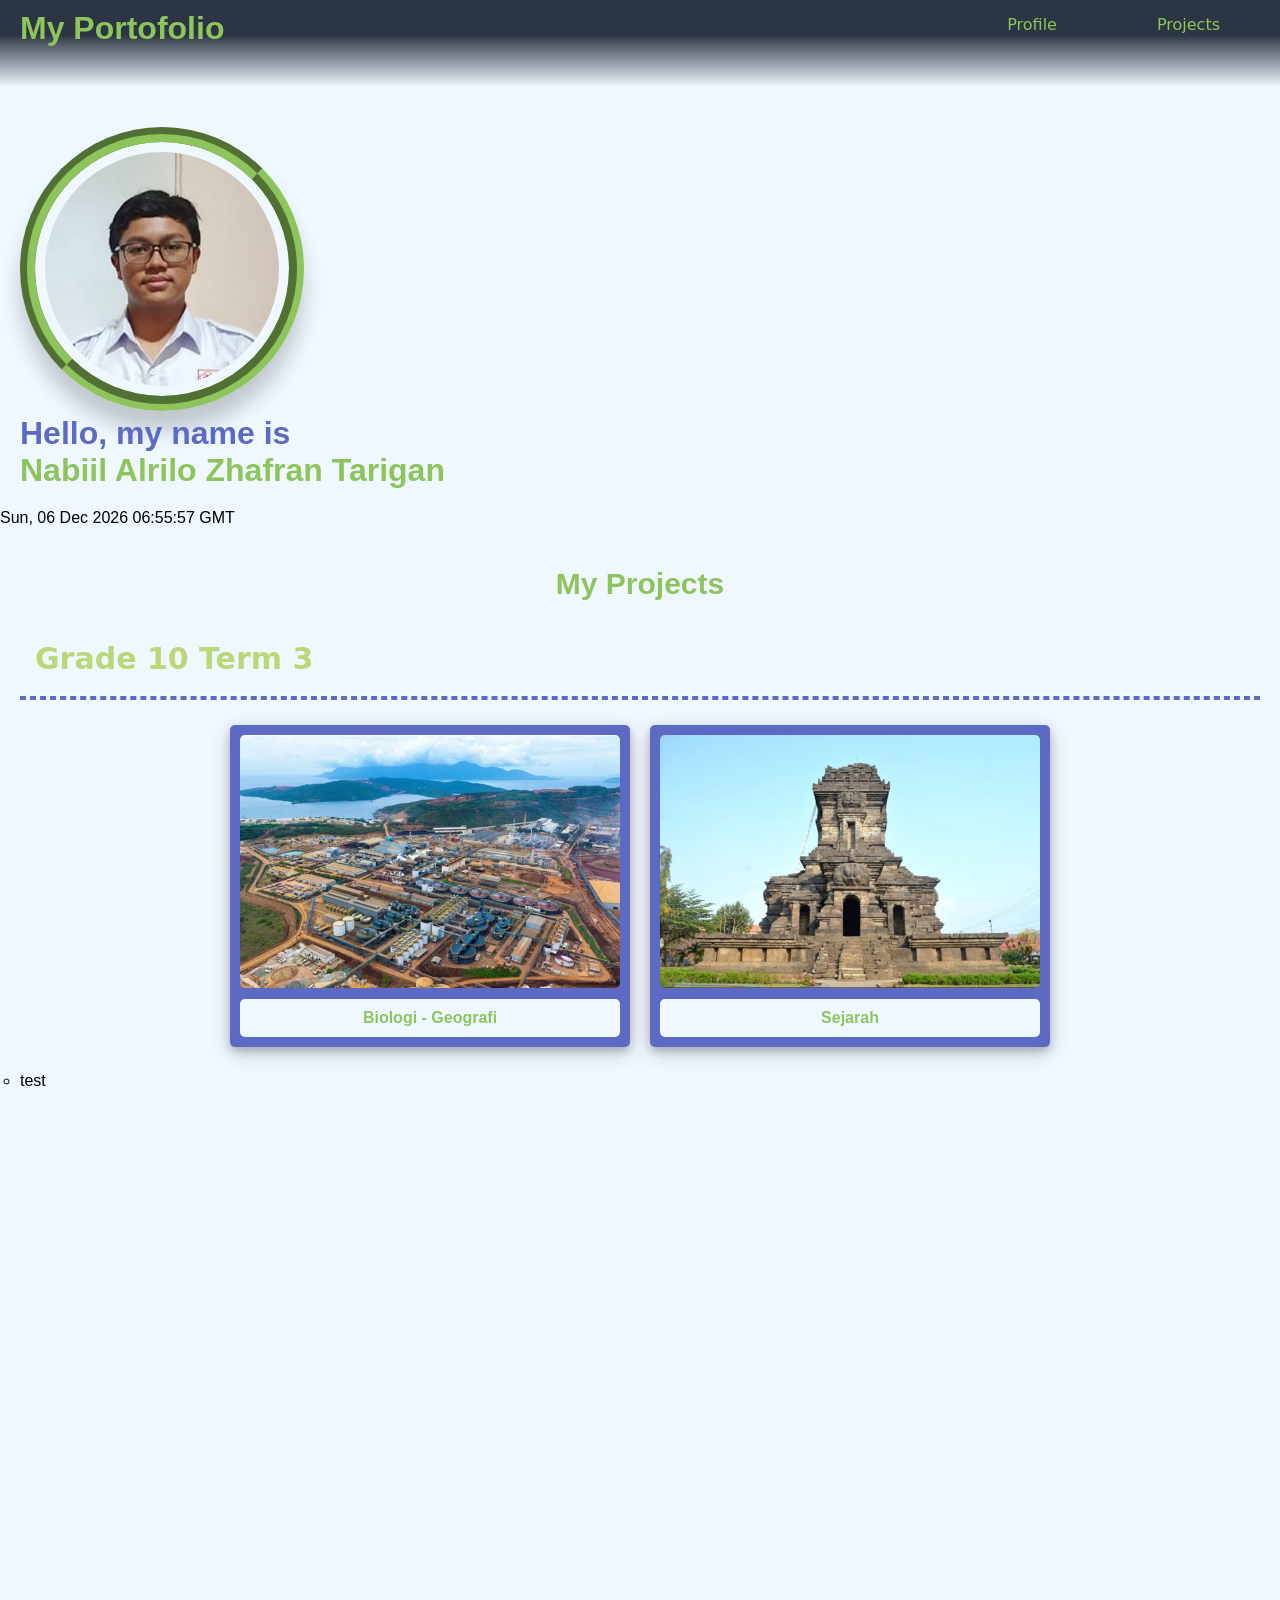
==== index.html @ 39feadcb "fixed more css" ====
<!DOCTYPE html>
<html>
  <head>
    <!-- wow -->
    <title>Main Page</title>
    <link rel="stylesheet" href="style.css" />
  </head>
  <body class="index-body">
      <div class="top-bar">
        <h1 class="main-title">My Portofolio</h1>
        <div class="top-bar-nav">
          <ul class="top-bar-ul">
            <li><a href="#profile">Profile</a></li>
            <li><a href="#main-page-project">Projects</a></li>
          </ul>
        </div>
      </div>
      <header id="profile">
        <img class='profile-picture' src="imgs/Picture1.jpg" alt="a picture of me">
        <h1 class="title">Hello, my name is <span class="name">Nabiil <span class='sub-name'>Alrilo Zhafran Tarigan</span></span></h1>
      </header>
      
      <p id="currentTime"></p>
      <script src="script.js"></script>

      <nav>
        <h2 id="main-page-project" class="main-page-project">My Projects</h2>
        <ul class="main-page-nav">
          <h4 class="list-header">Grade 10 Term 3</h4>
          <hr>
          <div class="center">
          <ul class="term-3-nav">
            <li>
              <div class="sejarah-ribbon">
                <a href="biologi-geografi.html"><img src="imgs/pulau obi.jpg"></a>
                <div class="sejarah-link">
                  <a href="biologi-geografi.html">Biologi - Geografi</a>
                </div>
              </div>
            </li>
            <li>
              <div class="sejarah-ribbon">
                <a href="sejarah.html"><img src="imgs/singhasari.jpg" alt=""></a>
                <div class="sejarah-link">
                  <a href="sejarah.html">Sejarah</a>
                </div>
              </div>
            </li>
           </ul>
           </div>
        <ul>
            <li>test</li>
          </ul>
        </ul>
      </nav>
  </body>
</html>
---- style.css ----
* {
  margin: 0;
  padding: 0;
  box-sizing: border-box;
}

.index-body{
  padding: 0%;
  font-family: Arial, Helvetica, sans-serif;
  background-color:aliceblue ;
  height: 2000px;
  overflow: scroll;
}
.sejarah-body {
  padding: 0%;
  font-family: Arial, Helvetica, sans-serif;
  background-color:aliceblue ;
  height: 2000px;
  overflow: scroll;
}
.biologi-body {
  padding: 0%;
  font-family: Arial, Helvetica, sans-serif;
  background-color: aliceblue;
  height: 2000px;
  overflow: scroll;
}
nav {
  display: block;
  width: 100%;
  padding: 20px;
}
header{
  margin: 20px;
}

.center {
  display: flex;
  justify-content: center;
  margin: 25px 20px;
}

.title {
	color: #5C6AC4;
  font-family: Arial, Helvetica, sans-serif;
}

.name {
    color: #8dc45c;
    display: block;
    font-family: Arial, Helvetica, sans-serif;
}

.sub-name {
  font-family: Arial, Helvetica, sans-serif;
    overflow: hidden;
    transition: font-family 2s;
}

span:hover .sub-name {
  font-family: 'Franklin Gothic Medium', 'Arial Narrow', Arial, sans-serif;
}
strong {
  color: #bad877;
}

hr {
  border: 2px dashed #5C6AC4;
  margin-top: 20px;
}

.currentTime {
  color: #8dc45c;
}

.main-page-project {
  color: #8dc45c;
  text-align: center;
  font-family: Arial, Helvetica, sans-serif;
  font-weight: bold;
  font-size: 30px;
  padding: 20px;
  margin: auto;
  max-width: 500px;
}
.main-page-project:hover {
  color: #bad877;
}

.sejarah-nav{
  display: block;
  position: sticky;
  top: 0;
  z-index: 10;
  background-color:#5C6AC4;
  box-shadow: 0 5px 8px rgba(0,0,0,0.2);

}
 .sejarah-nav li {
  margin: 0 5px;
  color: #8dc45c;
  list-style: none;
 }
 .sejarah-nav li a {
  color: #8dc45c;
  font-family: 'Segoe UI', Tahoma, Geneva, Verdana, sans-serif;
  font-weight: bold;
  text-decoration: none;
 }
  .sejarah-nav li a:hover {
  color: #bad877;
 }
 .biologi-nav{
  display: block;
  position: sticky;
  top: 0;
  z-index: 10;
  background-color: #5C6AC4;
  box-shadow: 0 5px 8px rgba(0, 0, 0, 0.2a);
 }
.biologi-nav li {
    margin: 0 5px;
    list-style: none;
}
.biologi-nav li a {
  color: #8dc45c;
  font-family: 'Segoe UI', Tahoma, Geneva, Verdana, sans-serif;
  font-weight: bold;
  text-decoration: none;
}
.biologi-nav li a:hover {
  color: #bad877;
}



.sejarah-header {
  color: #8dc45c;
  margin: 20px 0 0 20px;
}
.biologi-header {
  color: #8dc45c;
  margin: 20px 0 0 20px;
  position: relative;
  float: right;
  text-align: right;
}

.profile-picture {
  border: 15px groove #8dc45c;
  border-radius: 50%;
  padding: 10px;
  margin: 20px 0px 0 0;
  overflow: hidden;
  box-shadow: 0 20px 20px rgba(0,0,0,0.2);
}

.what {
  margin: 25px 20px;
}
.what p{
  color: #8dc45c;
  font-size: 20px;
  font-family: 'Gill Sans', 'Gill Sans MT', Calibri, 'Trebuchet MS', sans-serif;
}

.why {
  margin: 25px 20px;
}
.why p{
  color: #8dc45c;
  font-size: 20px;
  font-family: 'Gill Sans', 'Gill Sans MT', Calibri, 'Trebuchet MS', sans-serif;
  max-width: 700px;
}

.list-header {
  color: #bad877;
  font-size: 30px;
  font-family:system-ui, -apple-system, BlinkMacSystemFont, 'Segoe UI', Roboto, Oxygen, Ubuntu, Cantarell, 'Open Sans', 'Helvetica Neue', sans-serif ;
  font-weight: bold;
  margin: 20px 0 0 15px;
}

/*ribbon */
.term-3-nav {
  display: flex;
  gap: 20px;
  list-style-type: none;
  padding: 0;
}
.term-3-nav li {
  list-style: none;
}

.sejarah-ribbon {
  background-color:#5C6AC4 ;
  width: 400px;
  padding: 10px;
  border-radius: 5px;
  box-shadow: 0 4px 8px 0 rgba(0, 0, 0, 0.2), 0 6px 20px 0 rgba(0, 0, 0, 0.19);
}
.sejarah-ribbon img{
  opacity: 100%;
  width: 100%;
  border-radius: 5px;
  transform: width 2s;
}
.sejarah-ribbon img:hover {
  opacity: 70%;
}
.sejarah-link {
  text-align: center;
  margin-top: 7px;
  padding: 10px 20px;
  background-color: aliceblue;
  border-radius: 5px;
}
.sejarah-link a{
  color:#8dc45c;
  font-family: 'Segoe UI', Tahoma, Geneva, Verdana, sans-serif;
  font-weight: bold;
  text-decoration:none ;
}
.sejarah-link a:hover{
  color:#bad877;
}

/* top bar */
.top-bar {
  display: flex;
  position: sticky;
  top: 0;
  width: 100%;
  padding: 10px 20px 40px 20px;
  z-index: 10;
  background: linear-gradient(to bottom, #2c3543 40%, transparent);
}
.top-bar-nav{
  margin-left: auto;
  margin-top: 5px;
}
.top-bar-ul{
  display: flex;
  gap: 20px;
  list-style-type: none;
  padding: 0;
}
.top-bar-ul li{
  list-style: none;
  margin: 0 20px;
  padding: 0 20px;
}
.top-bar-ul li a{
  color: #8dc45c;
  text-decoration: none;
  font-family:system-ui, -apple-system, BlinkMacSystemFont, 'Segoe UI', Roboto, Oxygen, Ubuntu, Cantarell, 'Open Sans', 'Helvetica Neue', sans-serif ;
}
.top-bar-ul li a:hover{
  color:#bad877 ;
}
.main-title {
  color: #8dc45c;
  font-family: Arial, Helvetica, sans-serif;
  font-size: xx-large;
}


/* poster */
.poster {
  opacity: 1;
  display: block;
  position: absolute;
  top: 70px;
  right: 0;
  max-width: 40%;
  min-width: 200px;
}
.poster-text {
  opacity: 1;
  display: block;
  position: absolute;
  top: 700px;
  right: 67px;
  max-width: 40%;
  min-width: 200px;
  color: #5C6AC4;
}
.poster:hover {
  opacity: 70%;
}
.poster-content {
  max-width: 60%;
}

/* obi board */
.biologi-img-div {
  opacity: 1;
  display: flex;
  position: sticky;
  top: 90px;
  margin-top: 20px;
}
.obi-board {
  opacity: 1;
  max-width: 40%;
}
.obi-board:hover {
  opacity: 70%;
}


figcaption {
  position: relative;

}

/*sejarah Table */
.why-table-div {
  width: 100%;
  padding: 20px;
}
.why-table {
  width: 100%;
  border-collapse: collapse;
    box-shadow: 0 20px 20px rgba(0,0,0,0.2);
}
th, td {
  border:  1px solid #ccc;
  padding: 10px;
  text-align: left;
}
th {
  background-color: #5C6AC4;
  color: white;
}
tr:nth-child(even) {
  background-color: #f2f2f2;
}
tr:nth-child(odd) {
  background-color: #bad877;
}
tr:hover {
  background-color: #ddd;
}
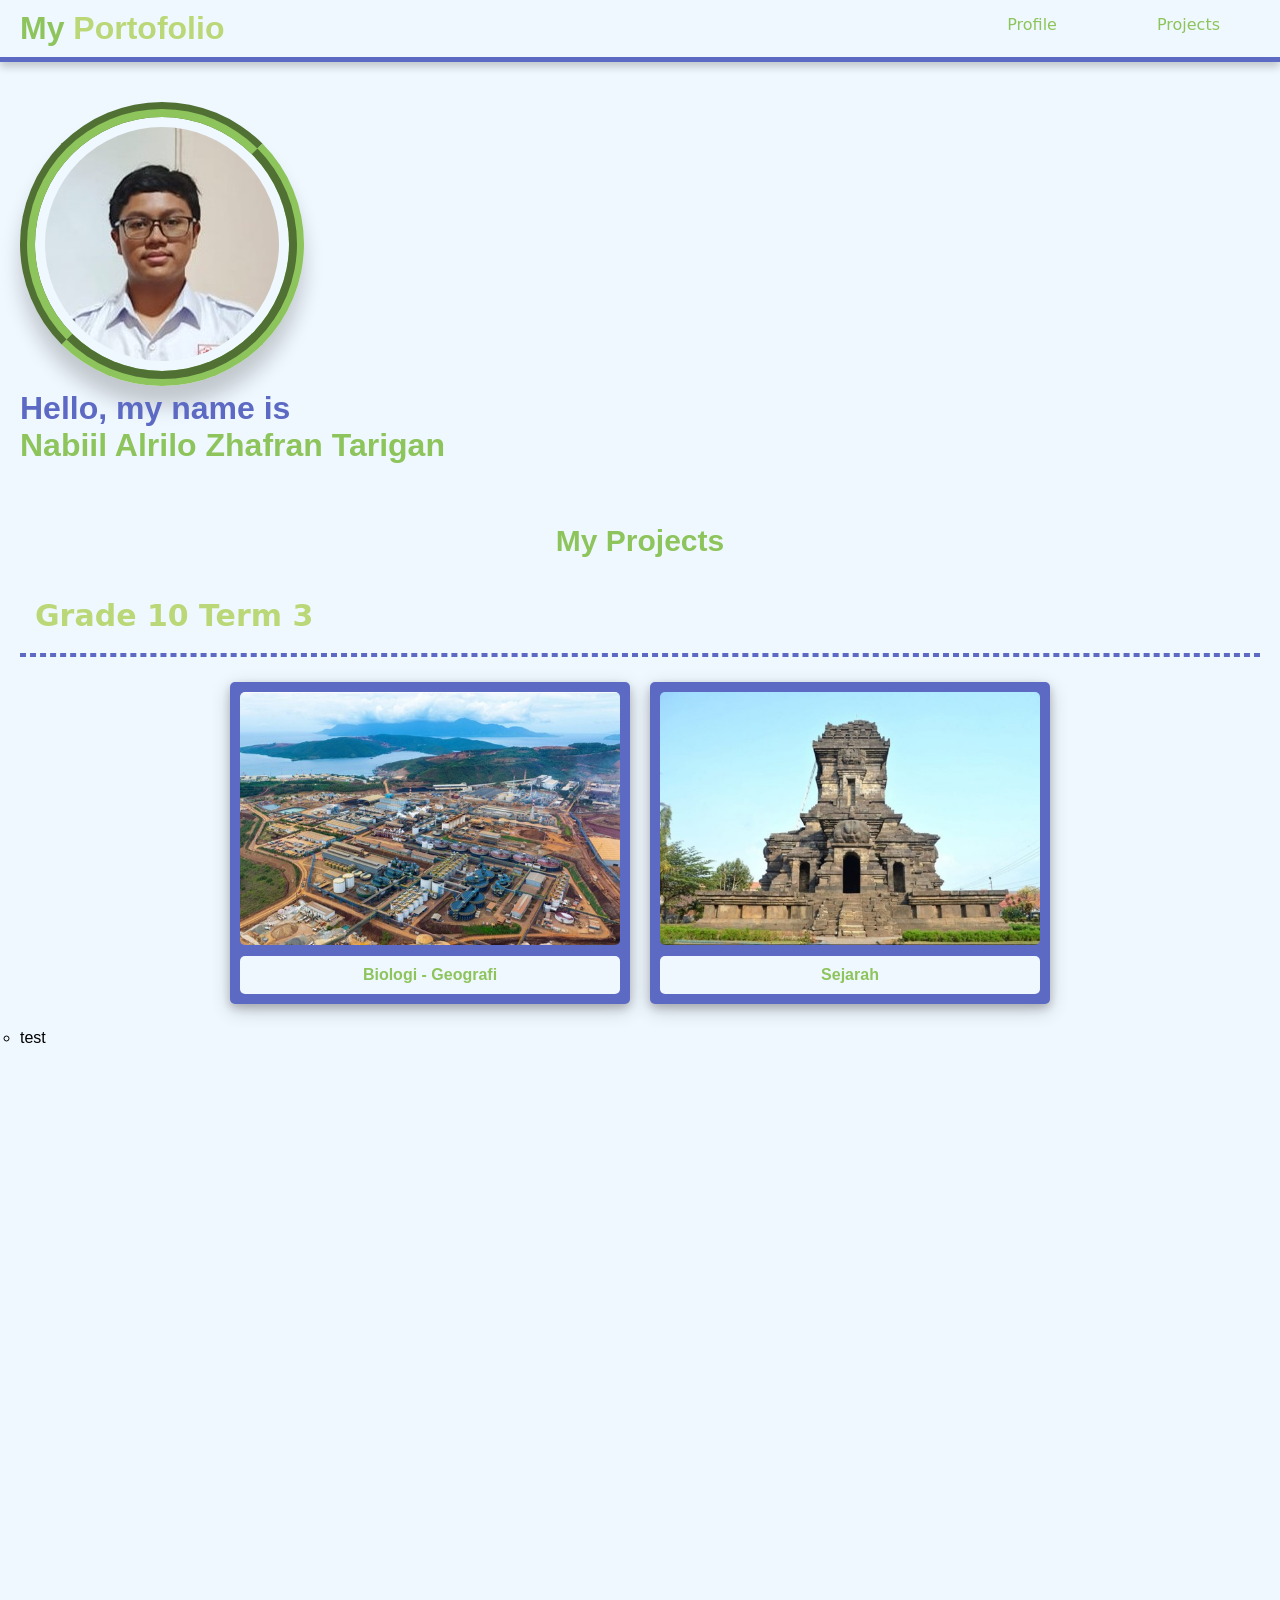
==== commit b7411719: "added more things to biologi-geografi.html" ====
--- a/index.html
+++ b/index.html
@@ -7,7 +7,7 @@
   </head>
   <body class="index-body">
       <div class="top-bar">
-        <h1 class="main-title">My Portofolio</h1>
+        <h1 class="main-title">My <strong>Portofolio</strong> </h1>
         <div class="top-bar-nav">
           <ul class="top-bar-ul">
             <li><a href="#profile">Profile</a></li>
@@ -19,9 +19,6 @@
         <img class='profile-picture' src="imgs/Picture1.jpg" alt="a picture of me">
         <h1 class="title">Hello, my name is <span class="name">Nabiil <span class='sub-name'>Alrilo Zhafran Tarigan</span></span></h1>
       </header>
-      
-      <p id="currentTime"></p>
-      <script src="script.js"></script>
 
       <nav>
         <h2 id="main-page-project" class="main-page-project">My Projects</h2>
@@ -53,5 +50,6 @@
           </ul>
         </ul>
       </nav>
+    <script src="script.js"></script>
   </body>
 </html>
--- a/style.css
+++ b/style.css
@@ -22,7 +22,7 @@
   padding: 0%;
   font-family: Arial, Helvetica, sans-serif;
   background-color: aliceblue;
-  height: 2000px;
+  height: 1000px;
   overflow: scroll;
 }
 nav {
@@ -116,7 +116,7 @@
   top: 0;
   z-index: 10;
   background-color: #5C6AC4;
-  box-shadow: 0 5px 8px rgba(0, 0, 0, 0.2a);
+  box-shadow: 0 5px 8px rgba(0, 0, 0, 0.2);
  }
 .biologi-nav li {
     margin: 0 5px;
@@ -137,13 +137,12 @@
 .sejarah-header {
   color: #8dc45c;
   margin: 20px 0 0 20px;
+  font-family: Arial, Helvetica, sans-serif;
 }
 .biologi-header {
   color: #8dc45c;
   margin: 20px 0 0 20px;
-  position: relative;
-  float: right;
-  text-align: right;
+  font-family: Arial, Helvetica, sans-serif;
 }
 
 .profile-picture {
@@ -232,9 +231,12 @@
   position: sticky;
   top: 0;
   width: 100%;
-  padding: 10px 20px 40px 20px;
+  padding: 10px 20px;
   z-index: 10;
-  background: linear-gradient(to bottom, #2c3543 40%, transparent);
+  background-color:aliceblue;
+  border-bottom:5px solid #5C6AC4;
+  box-shadow: 0 5px 8px rgba(0, 0, 0, 0.2);
+  font-family: Arial, Helvetica, sans-serif;
 }
 .top-bar-nav{
   margin-left: auto;
@@ -267,20 +269,23 @@
 
 
 /* poster */
+.poster-div {
+  display: flex;
+  position: sticky;
+  top: 70px;
+  float: right;
+  max-width: 40%;
+}
 .poster {
   opacity: 1;
-  display: block;
-  position: absolute;
-  top: 70px;
-  right: 0;
-  max-width: 40%;
+  max-width: 100%;
   min-width: 200px;
 }
 .poster-text {
   opacity: 1;
   display: block;
   position: absolute;
-  top: 700px;
+  top: 100%;
   right: 67px;
   max-width: 40%;
   min-width: 200px;
@@ -293,23 +298,6 @@
   max-width: 60%;
 }
 
-/* obi board */
-.biologi-img-div {
-  opacity: 1;
-  display: flex;
-  position: sticky;
-  top: 90px;
-  margin-top: 20px;
-}
-.obi-board {
-  opacity: 1;
-  max-width: 40%;
-}
-.obi-board:hover {
-  opacity: 70%;
-}
-
-
 figcaption {
   position: relative;
 
@@ -342,4 +330,82 @@
 }
 tr:hover {
   background-color: #ddd;
+}
+
+
+/* Obi Board */
+.biologi-img-div {
+  opacity: 1;
+  display: flex;
+  position: sticky;
+  top: 90px;
+  margin-top: 20px;
+}
+.obi-board {
+  opacity: 1;
+  max-width: 170%;
+  margin-left: -37%;
+}
+.obi-board:hover {
+  opacity: 0.7;
+}
+
+.obi-board-content {
+  min-height: 700px;
+  display: flex;
+  flex-direction: row;
+  align-items: center;
+}
+
+.obi-decor-left h4{
+  color: #8dc45c;
+  font-size: 20px;
+  font-family: 'Segoe UI', Tahoma, Geneva, Verdana, sans-serif;
+  left: 25%;
+}
+.obi-decor-right h4{
+  color: #8dc45c;
+  font-size: 20px;
+  font-family: 'Segoe UI', Tahoma, Geneva, Verdana, sans-serif;
+  left: 40%;
+}
+.obi-decor-left{
+  position: relative;
+  height: 400px;
+  flex: 1;
+}
+.obi-decor-what {
+  position: absolute;
+  top: 15%;
+}
+.obi-decor-where {
+  position: absolute;
+  top: 44%;
+}
+.obi-decor-when {
+  position: absolute;
+  top: 80%;
+}
+.obi-decor-center {
+  flex: 1;
+}
+.obi-decor-center img {
+  background-color: transparent;
+}
+.obi-decor-right {
+  position: relative;
+  height: 400px;
+  flex: 1;
+}
+.obi-decor-who{
+  position: absolute;
+  top: 15%;
+}
+.obi-decor-why{
+  position: absolute;
+  top: 44%;
+}
+.obi-decor-how{
+  position: absolute;
+  top: 80%;
 }
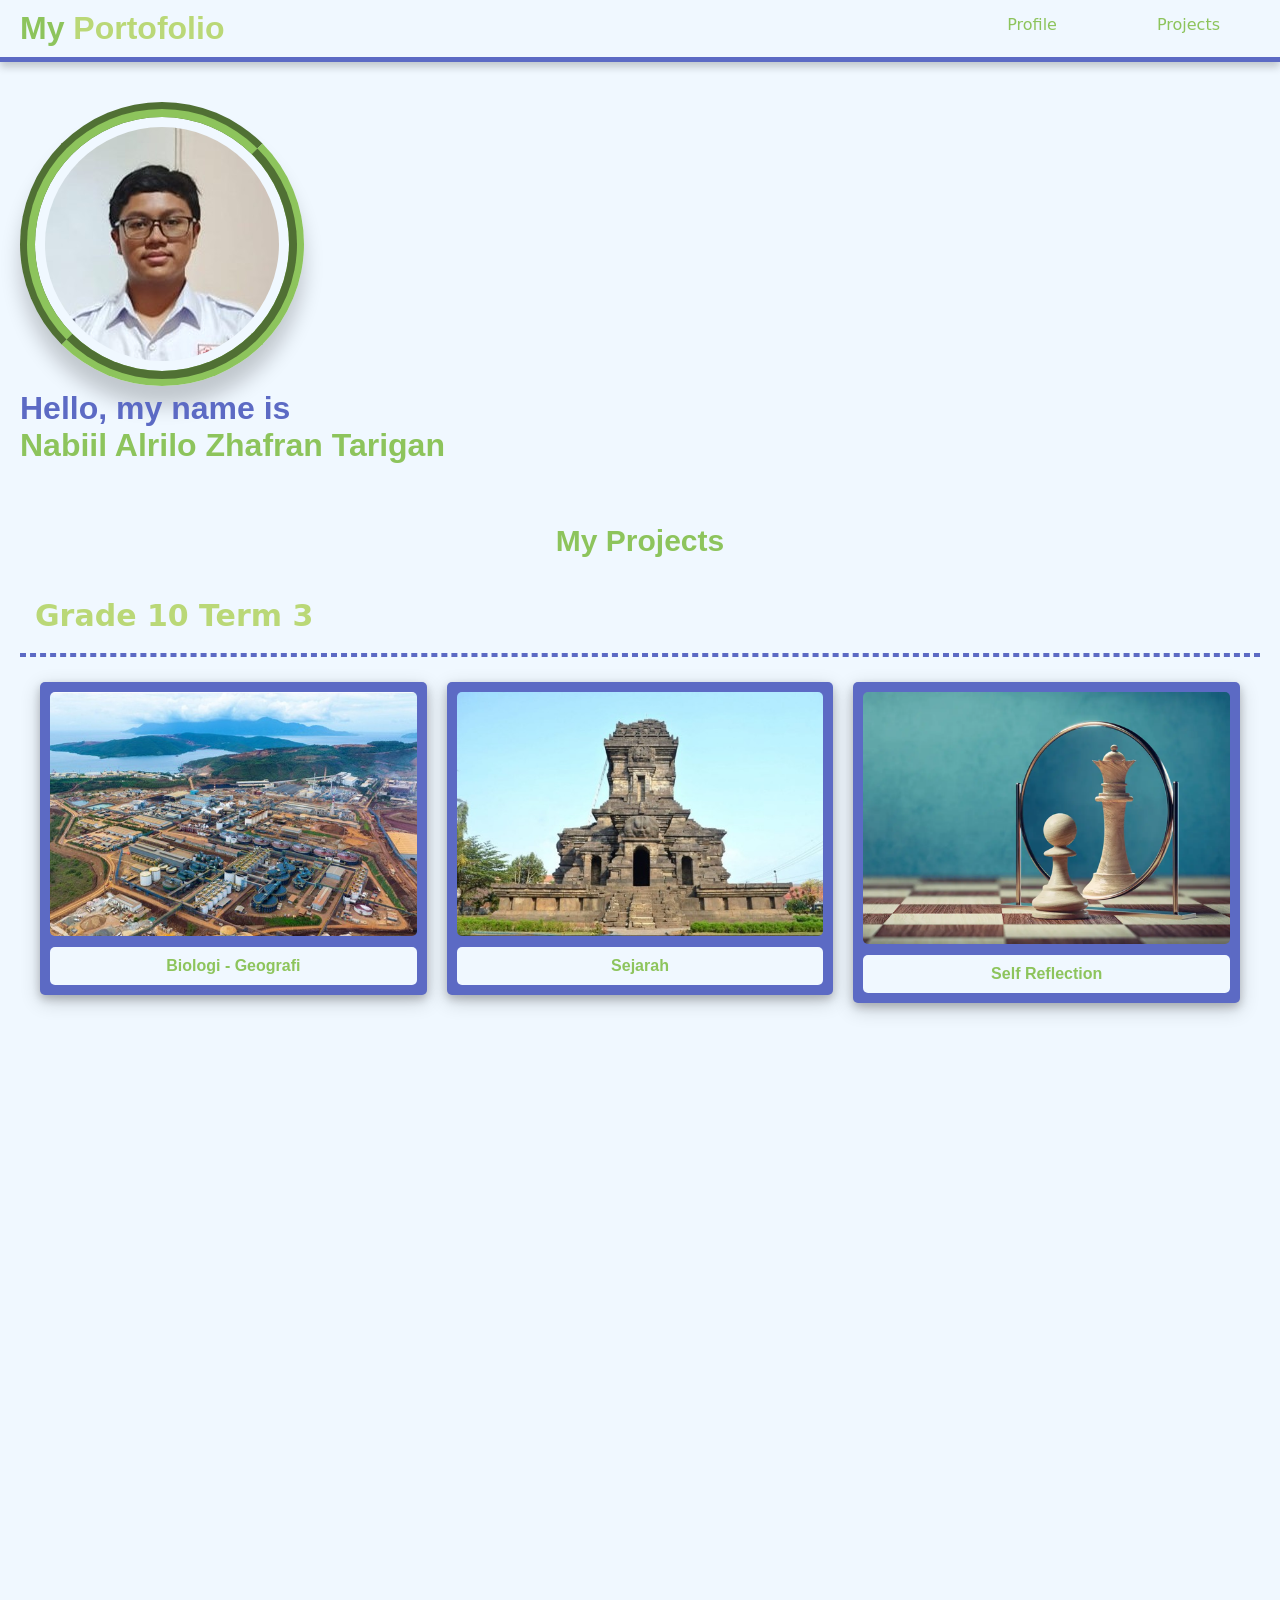
==== commit 70d8bd6f: "added more things part 2" ====
--- a/index.html
+++ b/index.html
@@ -43,12 +43,16 @@
                 </div>
               </div>
             </li>
+            <li>
+              <div class="self-reflection-ribbon">
+                <a href="self-reflection.html"><img src="imgs/self-reflection-ribbon.png"></a>
+                <div class="self-reflection-link">
+                  <a href="imgs/self-reflection-ribbon.png">Self Reflection</a>
+                </div>
+              </div>
+            </li>
            </ul>
            </div>
-        <ul>
-            <li>test</li>
-          </ul>
-        </ul>
       </nav>
     <script src="script.js"></script>
   </body>
--- a/style.css
+++ b/style.css
@@ -22,7 +22,7 @@
   padding: 0%;
   font-family: Arial, Helvetica, sans-serif;
   background-color: aliceblue;
-  height: 1000px;
+  height: 1500px;
   overflow: scroll;
 }
 nav {
@@ -194,7 +194,7 @@
 
 .sejarah-ribbon {
   background-color:#5C6AC4 ;
-  width: 400px;
+  width: 100%;
   padding: 10px;
   border-radius: 5px;
   box-shadow: 0 4px 8px 0 rgba(0, 0, 0, 0.2), 0 6px 20px 0 rgba(0, 0, 0, 0.19);
@@ -215,6 +215,35 @@
   background-color: aliceblue;
   border-radius: 5px;
 }
+.self-reflection-ribbon {
+  background-color:#5C6AC4 ;
+  width: 100%;
+  padding: 10px;
+  border-radius: 5px;
+  box-shadow: 0 4px 8px 0 rgba(0, 0, 0, 0.2), 0 6px 20px 0 rgba(0, 0, 0, 0.19);
+}
+.self-reflection-ribbon img{
+  opacity: 100%;
+  width: 100%;
+  border-radius: 5px;
+  transform: width 2s;
+}
+.self-reflection-ribbon img:hover {
+  opacity: 70%;
+}
+.self-reflection-link {
+  text-align: center;
+  margin-top: 7px;
+  padding: 10px 20px;
+  background-color: aliceblue;
+  border-radius: 5px;
+}
+.self-reflection-link a{
+  color:#8dc45c;
+  font-family: 'Segoe UI', Tahoma, Geneva, Verdana, sans-serif;
+  font-weight: bold;
+  text-decoration:none ;
+}
 .sejarah-link a{
   color:#8dc45c;
   font-family: 'Segoe UI', Tahoma, Geneva, Verdana, sans-serif;
@@ -223,6 +252,9 @@
 }
 .sejarah-link a:hover{
   color:#bad877;
+}
+.self-reflection-link a:hover{
+  color: #bad877;
 }
 
 /* top bar */
@@ -408,4 +440,45 @@
 .obi-decor-how{
   position: absolute;
   top: 80%;
+}
+
+.obi-explanation {
+  display: flex;
+}
+.obi-explanation-left, .obi-explanation-right {
+  flex: 1;
+}
+.obi-explanation-right img {
+  width: 100%;
+  display: flex;
+  position: sticky;
+  top: 10%;
+}
+
+
+.obi-explanation-table-div {
+  width: 100%;
+  padding: 20px;
+}
+
+.obi-explanation-table {
+  width: 100%;
+  border-collapse: collapse;
+    box-shadow: 0 20px 20px rgba(0,0,0,0.2);
+}
+
+.obi-explanation-what {
+  margin: 25px 20px;
+}
+.obi-explanation-what a, .obi-explanation-what p{
+  color: #8dc45c;
+  font-size: 20px;
+  font-family: 'Gill Sans', 'Gill Sans MT', Calibri, 'Trebuchet MS', sans-serif;
+}
+
+.self-reflection-list {
+ list-style: none; 
+}
+.self-reflection-list li {
+  padding: 5px 0;
 }
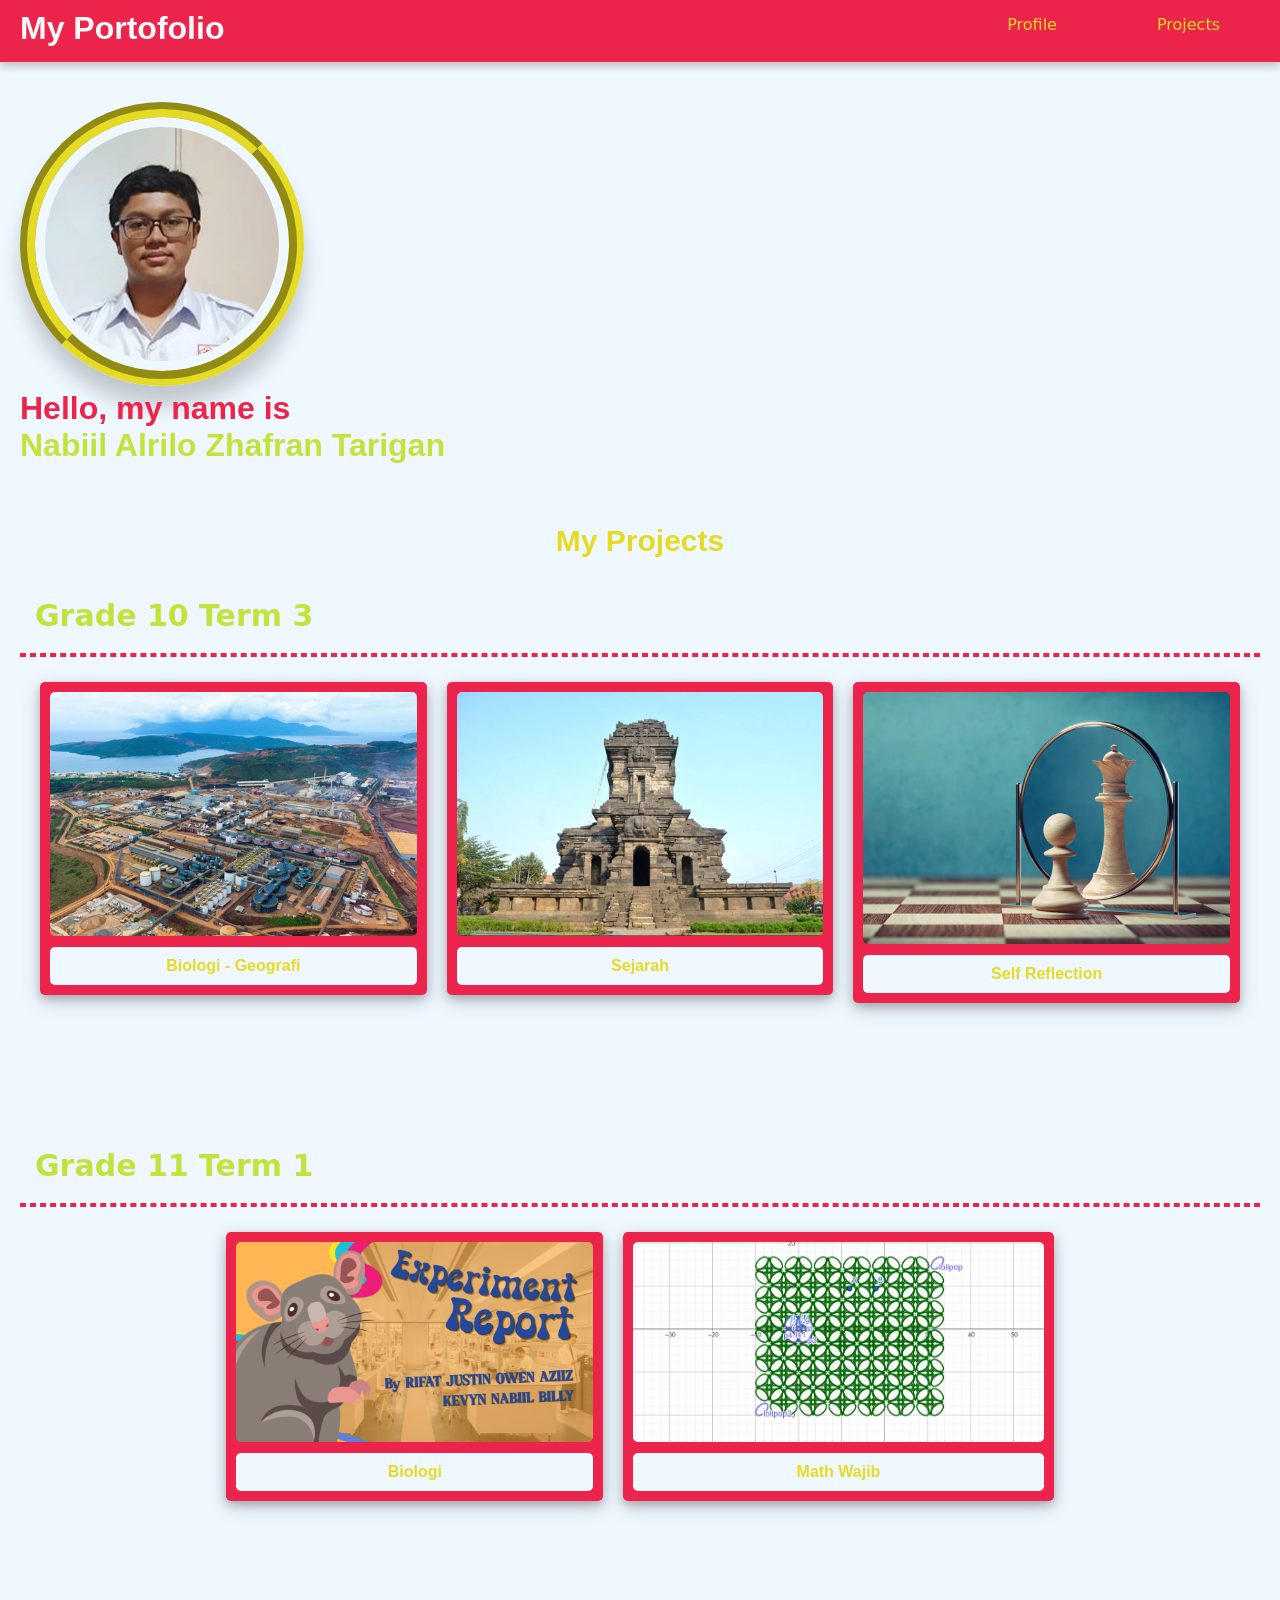
==== commit d2e21cdf: "kelas 11" ====
--- a/index.html
+++ b/index.html
@@ -1,59 +1,154 @@
 <!DOCTYPE html>
+
 <html>
   <head>
-    <!-- wow -->
     <title>Main Page</title>
     <link rel="stylesheet" href="style.css" />
   </head>
+
   <body class="index-body">
-      <div class="top-bar">
-        <h1 class="main-title">My <strong>Portofolio</strong> </h1>
-        <div class="top-bar-nav">
-          <ul class="top-bar-ul">
-            <li><a href="#profile">Profile</a></li>
-            <li><a href="#main-page-project">Projects</a></li>
+    <div class="top-bar">
+      <h1 class="main-title">My Portofolio</h1>
+
+      <div class="top-bar-nav">
+        <ul class="top-bar-ul">
+          <li><a href="#profile">Profile</a></li>
+          <li><a href="#main-page-project">Projects</a></li>
+        </ul>
+      </div>
+    </div>
+
+
+    <header id="profile">
+      <img
+        class="profile-picture"
+        src="imgs/Picture1.jpg"
+        alt="a picture of me"
+      >
+
+      <h1 class="title">
+        Hello, my name is
+        <span class="name">
+          Nabiil
+          <span class="sub-name">Alrilo Zhafran Tarigan</span>
+        </span>
+      </h1>
+    </header>
+
+
+    <nav>
+
+      <h2 id="main-page-project" class="main-page-project">
+        My Projects
+      </h2>
+
+
+      <!-- Grade 10 Term 3 -->
+      <div class="term-section">
+
+        <h4 class="list-header">
+          Grade 10 Term 3
+        </h4>
+
+        <hr>
+
+        <div class="center">
+
+          <ul class="term-10-3-nav">
+
+            <li>
+              <div class="project-ribbon">
+                <a href="biologi-geografi-x.html">
+                  <img src="imgs/pulau obi.jpg" alt="">
+                </a>
+
+                <div class="sejarah-link">
+                  <a href="biologi-geografi-x.html">
+                    Biologi - Geografi
+                  </a>
+                </div>
+              </div>
+            </li>
+
+
+            <li>
+              <div class="project-ribbon">
+                <a href="sejarah.html">
+                  <img src="imgs/singhasari.jpg" alt="">
+                </a>
+
+                <div class="sejarah-link">
+                  <a href="sejarah.html">
+                    Sejarah
+                  </a>
+                </div>
+              </div>
+            </li>
+
+
+            <li>
+              <div class="self-reflection-ribbon">
+                <a href="self-reflection.html">
+                  <img src="imgs/self-reflection-ribbon.png" alt="">
+                </a>
+
+                <div class="self-reflection-link">
+                  <a href="self-reflection.html">
+                    Self Reflection
+                  </a>
+                </div>
+              </div>
+            </li>
           </ul>
         </div>
       </div>
-      <header id="profile">
-        <img class='profile-picture' src="imgs/Picture1.jpg" alt="a picture of me">
-        <h1 class="title">Hello, my name is <span class="name">Nabiil <span class='sub-name'>Alrilo Zhafran Tarigan</span></span></h1>
-      </header>
 
-      <nav>
-        <h2 id="main-page-project" class="main-page-project">My Projects</h2>
-        <ul class="main-page-nav">
-          <h4 class="list-header">Grade 10 Term 3</h4>
-          <hr>
-          <div class="center">
-          <ul class="term-3-nav">
+      <div style="height: 100px;">
+
+      </div>
+
+      <!-- Grade 11 Term 1 -->
+      <div class="term-section">
+        <h4 class="list-header">
+          Grade 11 Term 1
+        </h4>
+        <hr>
+        <div class="center">
+          <ul class="term-11-1-nav">
+            <!-- Grade 11 Term 1 projects go here -->
+
             <li>
-              <div class="sejarah-ribbon">
-                <a href="biologi-geografi.html"><img src="imgs/pulau obi.jpg"></a>
+              <div class="project-ribbon">
+                <a href="biologi-xi.html">
+                  <img src="imgs/experiment-report.png" alt="" style="height: 200px;">
+                </a>
+
                 <div class="sejarah-link">
-                  <a href="biologi-geografi.html">Biologi - Geografi</a>
+                  <a href="biologi-xi.html">
+                    Biologi
+                  </a>
                 </div>
               </div>
             </li>
             <li>
-              <div class="sejarah-ribbon">
-                <a href="sejarah.html"><img src="imgs/singhasari.jpg" alt=""></a>
+              <div class="project-ribbon">
+                <a href="matwa-xi.html">
+                  <img src="imgs/batik-thumbnail.png" alt="" style="height: 200px;">
+                </a>
                 <div class="sejarah-link">
-                  <a href="sejarah.html">Sejarah</a>
+                  <a href="matwa-xi.html">
+                    Math Wajib
+                  </a>
                 </div>
               </div>
             </li>
-            <li>
-              <div class="self-reflection-ribbon">
-                <a href="self-reflection.html"><img src="imgs/self-reflection-ribbon.png"></a>
-                <div class="self-reflection-link">
-                  <a href="imgs/self-reflection-ribbon.png">Self Reflection</a>
-                </div>
-              </div>
-            </li>
-           </ul>
-           </div>
-      </nav>
-    <script src="script.js"></script>
-  </body>
+
+          </ul>
+        </div>
+      </div>
+    </nav>
+
+
+<script src="script.js"></script>
+</body>
 </html>
--- a/style.css
+++ b/style.css
@@ -2,483 +2,649 @@
   margin: 0;
   padding: 0;
   box-sizing: border-box;
-}
-
-.index-body{
-  padding: 0%;
-  font-family: Arial, Helvetica, sans-serif;
-  background-color:aliceblue ;
-  height: 2000px;
-  overflow: scroll;
-}
+  }
+
+.index-body {
+padding: 0%;
+font-family: Arial, Helvetica, sans-serif;
+background-color: aliceblue;
+height: 2000px;
+overflow: scroll;
+}
+
 .sejarah-body {
-  padding: 0%;
-  font-family: Arial, Helvetica, sans-serif;
-  background-color:aliceblue ;
-  height: 2000px;
-  overflow: scroll;
-}
+padding: 0%;
+font-family: Arial, Helvetica, sans-serif;
+background-color: aliceblue;
+height: 2000px;
+overflow: scroll;
+}
+
 .biologi-body {
-  padding: 0%;
-  font-family: Arial, Helvetica, sans-serif;
-  background-color: aliceblue;
-  height: 1500px;
-  overflow: scroll;
-}
+padding: 0%;
+font-family: Arial, Helvetica, sans-serif;
+background-color: aliceblue;
+height: 1500px;
+overflow: scroll;
+}
+
+/* Navigation */
+
 nav {
-  display: block;
-  width: 100%;
-  padding: 20px;
-}
-header{
-  margin: 20px;
-}
+display: block;
+width: 100%;
+padding: 20px;
+}
+
+header {
+margin: 20px;
+}
+
+/* Project term sections */
+
+.term-section {
+width: 100%;
+}
+
+/* Centers the projects within each term */
 
 .center {
+display: flex;
+justify-content: center;
+margin: 25px 20px;
+}
+
+/* Titles */
+
+.title {
+color: #ec244c;
+font-family: Arial, Helvetica, sans-serif;
+}
+
+.name {
+color: #c0e43c;
+display: block;
+font-family: Arial, Helvetica, sans-serif;
+}
+
+.sub-name {
+font-family: Arial, Helvetica, sans-serif;
+overflow: hidden;
+transition: font-family 2s;
+}
+
+span:hover .sub-name {
+font-family: 'Franklin Gothic Medium', 'Arial Narrow', Arial, sans-serif;
+}
+
+strong {
+color: #c0e43c;
+}
+
+/* Horizontal lines */
+
+hr {
+border: 2px dashed #ec244c;
+margin-top: 20px;
+}
+
+.currentTime {
+color: #e5db24;
+}
+
+/* Main project title */
+
+.main-page-project {
+color: #e5db24;
+text-align: center;
+font-family: Arial, Helvetica, sans-serif;
+font-weight: bold;
+font-size: 30px;
+padding: 20px;
+margin: auto;
+max-width: 500px;
+}
+
+.main-page-project:hover {
+color: #c0e43c;
+}
+
+/* Sejarah navigation */
+
+.sejarah-nav {
+display: block;
+position: sticky;
+top: 0;
+z-index: 10;
+background-color: #ec244c;
+box-shadow: 0 5px 8px rgba(0,0,0,0.2);
+}
+
+.sejarah-nav li {
+margin: 0 5px;
+color: #e5db24;
+list-style: none;
+}
+
+.sejarah-nav li a {
+color: #e5db24;
+font-family: 'Segoe UI', Tahoma, Geneva, Verdana, sans-serif;
+font-weight: bold;
+text-decoration: none;
+}
+
+.sejarah-nav li a:hover {
+color: #c0e43c;
+}
+
+/* Biologi navigation */
+
+.biologi-nav {
+display: block;
+position: sticky;
+top: 0;
+z-index: 10;
+background-color: #ec244c;
+box-shadow: 0 5px 8px rgba(0, 0, 0, 0.2);
+}
+
+.biologi-nav li {
+margin: 0 5px;
+list-style: none;
+}
+
+.biologi-nav li a {
+color: #e5db24;
+font-family: 'Segoe UI', Tahoma, Geneva, Verdana, sans-serif;
+font-weight: bold;
+text-decoration: none;
+}
+
+.biologi-nav li a:hover {
+color: #c0e43c;
+}
+
+/* Page headers */
+
+.sejarah-header {
+color: #e5db24;
+margin: 20px 0 0 20px;
+font-family: Arial, Helvetica, sans-serif;
+}
+
+.biologi-header {
+color: #e5db24;
+margin: 20px 0 0 20px;
+font-family: Arial, Helvetica, sans-serif;
+}
+
+/* Profile picture */
+
+.profile-picture {
+border: 15px groove #e5db24;
+border-radius: 50%;
+padding: 10px;
+margin: 20px 0px 0 0;
+overflow: hidden;
+box-shadow: 0 20px 20px rgba(0,0,0,0.2);
+}
+
+/* What / Why */
+
+.what {
+margin: 25px 20px;
+}
+
+.what p {
+color: #e5db24;
+font-size: 20px;
+font-family: 'Gill Sans', 'Gill Sans MT', Calibri, 'Trebuchet MS', sans-serif;
+}
+
+.why {
+margin: 25px 20px;
+}
+
+.why p {
+color: #e5db24;
+font-size: 20px;
+font-family: 'Gill Sans', 'Gill Sans MT', Calibri, 'Trebuchet MS', sans-serif;
+max-width: 700px;
+}
+
+/* Term headings */
+
+.list-header {
+color: #c0e43c;
+font-size: 30px;
+font-family: system-ui, -apple-system, BlinkMacSystemFont, 'Segoe UI',
+Roboto, Oxygen, Ubuntu, Cantarell, 'Open Sans', 'Helvetica Neue',
+sans-serif;
+font-weight: bold;
+margin: 20px 0 0 15px;
+}
+
+/* Project ribbons */
+
+.term-10-3-nav {
+display: flex;
+gap: 20px;
+list-style-type: none;
+padding: 0;
+}
+
+.term-10-3-nav li {
+list-style: none;
+}
+
+/* Grade 11 projects */
+
+.term-11-1-nav {
+display: flex;
+gap: 20px;
+list-style-type: none;
+padding: 0;
+}
+
+.term-11-1-nav li {
+list-style: none;
+}
+
+/* Sejarah ribbon */
+
+.project-ribbon {
+background-color: #ec244c;
+width: 100%;
+padding: 10px;
+border-radius: 5px;
+box-shadow:
+0 4px 8px 0 rgba(0, 0, 0, 0.2),
+0 6px 20px 0 rgba(0, 0, 0, 0.19);
+}
+
+.project-ribbon img {
+opacity: 100%;
+width: 100%;
+border-radius: 5px;
+transform: width 2s;
+}
+
+.project-ribbon img:hover {
+opacity: 70%;
+}
+
+/* Sejarah link */
+
+.sejarah-link {
+text-align: center;
+margin-top: 7px;
+padding: 10px 20px;
+background-color: aliceblue;
+border-radius: 5px;
+}
+
+.sejarah-link a {
+color: #e5db24;
+font-family: 'Segoe UI', Tahoma, Geneva, Verdana, sans-serif;
+font-weight: bold;
+text-decoration: none;
+}
+
+.sejarah-link a:hover {
+color: #c0e43c;
+}
+
+/* Self reflection ribbon */
+
+.self-reflection-ribbon {
+background-color: #ec244c;
+width: 100%;
+padding: 10px;
+border-radius: 5px;
+box-shadow:
+0 4px 8px 0 rgba(0, 0, 0, 0.2),
+0 6px 20px 0 rgba(0, 0, 0, 0.19);
+}
+
+.self-reflection-ribbon img {
+opacity: 100%;
+width: 100%;
+border-radius: 5px;
+transform: width 2s;
+}
+
+.self-reflection-ribbon img:hover {
+opacity: 70%;
+}
+
+/* Self reflection link */
+
+.self-reflection-link {
+text-align: center;
+margin-top: 7px;
+padding: 10px 20px;
+background-color: aliceblue;
+border-radius: 5px;
+}
+
+.self-reflection-link a {
+color: #e5db24;
+font-family: 'Segoe UI', Tahoma, Geneva, Verdana, sans-serif;
+font-weight: bold;
+text-decoration: none;
+}
+
+.self-reflection-link a:hover {
+color: #c0e43c;
+}
+
+/* Top bar */
+
+.top-bar {
+display: flex;
+position: sticky;
+top: 0;
+width: 100%;
+padding: 10px 20px;
+z-index: 10;
+background-color: #ec244c;
+border-bottom: 5px solid #ec244c;
+box-shadow: 0 5px 8px rgba(0, 0, 0, 0.2);
+font-family: Arial, Helvetica, sans-serif;
+}
+
+.top-bar-nav {
+margin-left: auto;
+margin-top: 5px;
+}
+
+.top-bar-ul {
+display: flex;
+gap: 20px;
+list-style-type: none;
+padding: 0;
+}
+
+.top-bar-ul li {
+list-style: none;
+margin: 0 20px;
+padding: 0 20px;
+}
+
+.top-bar-ul li a {
+color: #e5db24;
+text-decoration: none;
+font-family: system-ui, -apple-system, BlinkMacSystemFont, 'Segoe UI',
+Roboto, Oxygen, Ubuntu, Cantarell, 'Open Sans', 'Helvetica Neue',
+sans-serif;
+}
+
+.top-bar-ul li a:hover {
+color: #c0e43c;
+}
+
+.main-title {
+color: #f9f9f9;
+font-family: Arial, Helvetica, sans-serif;
+font-size: xx-large;
+}
+
+/* Poster */
+
+.poster-div {
+display: flex;
+position: sticky;
+top: 70px;
+float: right;
+max-width: 40%;
+}
+
+.poster {
+opacity: 1;
+max-width: 100%;
+min-width: 200px;
+}
+
+.poster-text {
+opacity: 1;
+display: block;
+position: absolute;
+top: 100%;
+right: 67px;
+max-width: 40%;
+min-width: 200px;
+color: #ec244c;
+}
+
+.poster:hover {
+opacity: 70%;
+}
+
+.poster-content {
+max-width: 60%;
+}
+
+figcaption {
+position: relative;
+}
+
+/* Sejarah Table */
+
+.why-table-div {
+width: 100%;
+padding: 20px;
+}
+
+.why-table {
+width: 100%;
+border-collapse: collapse;
+box-shadow: 0 20px 20px rgba(0,0,0,0.2);
+}
+
+th,
+td {
+border: 1px solid #ccc;
+padding: 10px;
+text-align: left;
+}
+
+th {
+background-color: #ec224b;
+color: white;
+}
+
+tr:nth-child(even) {
+background-color: #f2f2f2;
+}
+
+tr:nth-child(odd) {
+background-color: #c0e43c;
+}
+
+tr:hover {
+background-color: #ddd;
+}
+
+/* Obi Board */
+
+.biologi-img-div {
+opacity: 1;
+display: flex;
+position: sticky;
+top: 90px;
+margin-top: 20px;
+}
+
+.obi-board {
+opacity: 1;
+max-width: 170%;
+margin-left: -37%;
+}
+
+.obi-board:hover {
+opacity: 0.7;
+}
+
+.obi-board-content {
+min-height: 700px;
+display: flex;
+flex-direction: row;
+align-items: center;
+}
+
+.obi-decor-left h4 {
+color: #e5db24;
+font-size: 20px;
+font-family: 'Segoe UI', Tahoma, Geneva, Verdana, sans-serif;
+left: 25%;
+}
+
+.obi-decor-right h4 {
+color: #e5db24;
+font-size: 20px;
+font-family: 'Segoe UI', Tahoma, Geneva, Verdana, sans-serif;
+left: 40%;
+}
+
+.obi-decor-left {
+position: relative;
+height: 400px;
+flex: 1;
+}
+
+.obi-decor-what {
+position: absolute;
+top: 15%;
+}
+
+.obi-decor-where {
+position: absolute;
+top: 44%;
+}
+
+.obi-decor-when {
+position: absolute;
+top: 80%;
+}
+
+.obi-decor-center {
+flex: 1;
+}
+
+.obi-decor-center img {
+background-color: transparent;
+}
+
+.obi-decor-right {
+position: relative;
+height: 400px;
+flex: 1;
+}
+
+.obi-decor-who {
+position: absolute;
+top: 15%;
+}
+
+.obi-decor-why {
+position: absolute;
+top: 44%;
+}
+
+.obi-decor-how {
+position: absolute;
+top: 80%;
+}
+
+/* Obi explanation */
+
+.obi-explanation {
+display: flex;
+}
+
+.obi-explanation-left,
+.obi-explanation-right {
+flex: 1;
+}
+
+.obi-explanation-right img {
+width: 100%;
+display: flex;
+position: sticky;
+top: 10%;
+}
+
+.obi-explanation-table-div {
+width: 100%;
+padding: 20px;
+}
+
+.obi-explanation-table {
+width: 100%;
+border-collapse: collapse;
+box-shadow: 0 20px 20px rgba(0,0,0,0.2);
+}
+
+.obi-explanation-what {
+margin: 25px 20px;
+}
+
+.obi-explanation-what a,
+.obi-explanation-what p {
+color: #e5db24;
+font-size: 20px;
+font-family: 'Gill Sans', 'Gill Sans MT', Calibri,
+'Trebuchet MS', sans-serif;
+}
+
+/* Self reflection list */
+
+.self-reflection-list {
+list-style: none;
+}
+
+.self-reflection-list li {
+padding: 5px 0;
+}
+
+
+/* Biologi xi */
+.slideshow {
   display: flex;
+  align-items: center;
   justify-content: center;
-  margin: 25px 20px;
-}
-
-.title {
-	color: #5C6AC4;
-  font-family: Arial, Helvetica, sans-serif;
-}
-
-.name {
-    color: #8dc45c;
-    display: block;
-    font-family: Arial, Helvetica, sans-serif;
-}
-
-.sub-name {
-  font-family: Arial, Helvetica, sans-serif;
-    overflow: hidden;
-    transition: font-family 2s;
-}
-
-span:hover .sub-name {
-  font-family: 'Franklin Gothic Medium', 'Arial Narrow', Arial, sans-serif;
-}
-strong {
-  color: #bad877;
-}
-
-hr {
-  border: 2px dashed #5C6AC4;
-  margin-top: 20px;
-}
-
-.currentTime {
-  color: #8dc45c;
-}
-
-.main-page-project {
-  color: #8dc45c;
-  text-align: center;
-  font-family: Arial, Helvetica, sans-serif;
-  font-weight: bold;
-  font-size: 30px;
-  padding: 20px;
-  margin: auto;
-  max-width: 500px;
-}
-.main-page-project:hover {
-  color: #bad877;
-}
-
-.sejarah-nav{
-  display: block;
-  position: sticky;
-  top: 0;
-  z-index: 10;
-  background-color:#5C6AC4;
-  box-shadow: 0 5px 8px rgba(0,0,0,0.2);
-
-}
- .sejarah-nav li {
-  margin: 0 5px;
-  color: #8dc45c;
-  list-style: none;
- }
- .sejarah-nav li a {
-  color: #8dc45c;
-  font-family: 'Segoe UI', Tahoma, Geneva, Verdana, sans-serif;
-  font-weight: bold;
-  text-decoration: none;
- }
-  .sejarah-nav li a:hover {
-  color: #bad877;
- }
- .biologi-nav{
-  display: block;
-  position: sticky;
-  top: 0;
-  z-index: 10;
-  background-color: #5C6AC4;
-  box-shadow: 0 5px 8px rgba(0, 0, 0, 0.2);
- }
-.biologi-nav li {
-    margin: 0 5px;
-    list-style: none;
-}
-.biologi-nav li a {
-  color: #8dc45c;
-  font-family: 'Segoe UI', Tahoma, Geneva, Verdana, sans-serif;
-  font-weight: bold;
-  text-decoration: none;
-}
-.biologi-nav li a:hover {
-  color: #bad877;
-}
-
-
-
-.sejarah-header {
-  color: #8dc45c;
-  margin: 20px 0 0 20px;
-  font-family: Arial, Helvetica, sans-serif;
-}
-.biologi-header {
-  color: #8dc45c;
-  margin: 20px 0 0 20px;
-  font-family: Arial, Helvetica, sans-serif;
-}
-
-.profile-picture {
-  border: 15px groove #8dc45c;
-  border-radius: 50%;
+  gap: 15px;
+}
+.slideshow img {
+  width: 500px;
+  height: 300px;
+  object-fit: contain;
+}
+.slideshow button {
+  background: none;
+  border: none;
+  font-size: 50px;
+  cursor: pointer;
+  padding: 50px;
+
+}
+.slideshow button:hover {
+  filter: grayscale(0.5);
+}
+
+.biologi-xi-explanation-div {
+  width: 70%;
+}
+.biologi-xi-explanation-div p {
+  font-size: 25px;
   padding: 10px;
-  margin: 20px 0px 0 0;
-  overflow: hidden;
-  box-shadow: 0 20px 20px rgba(0,0,0,0.2);
-}
-
-.what {
-  margin: 25px 20px;
-}
-.what p{
-  color: #8dc45c;
-  font-size: 20px;
-  font-family: 'Gill Sans', 'Gill Sans MT', Calibri, 'Trebuchet MS', sans-serif;
-}
-
-.why {
-  margin: 25px 20px;
-}
-.why p{
-  color: #8dc45c;
-  font-size: 20px;
-  font-family: 'Gill Sans', 'Gill Sans MT', Calibri, 'Trebuchet MS', sans-serif;
-  max-width: 700px;
-}
-
-.list-header {
-  color: #bad877;
-  font-size: 30px;
-  font-family:system-ui, -apple-system, BlinkMacSystemFont, 'Segoe UI', Roboto, Oxygen, Ubuntu, Cantarell, 'Open Sans', 'Helvetica Neue', sans-serif ;
-  font-weight: bold;
-  margin: 20px 0 0 15px;
-}
-
-/*ribbon */
-.term-3-nav {
-  display: flex;
-  gap: 20px;
-  list-style-type: none;
+  font-family:'Lucida Sans', 'Lucida Sans Regular', 'Lucida Grande', 'Lucida Sans Unicode', Geneva, Verdana, sans-serif;
+  text-shadow: 1px 1px 5px rgba(90, 89, 89, 0.2);
+}
+.biologi-xi-explanation-div ul {
+  padding: 10px;
+  margin-left: 20px;
+}
+.biologi-xi-explanation-div ul p {
   padding: 0;
-}
-.term-3-nav li {
-  list-style: none;
-}
-
-.sejarah-ribbon {
-  background-color:#5C6AC4 ;
-  width: 100%;
-  padding: 10px;
-  border-radius: 5px;
-  box-shadow: 0 4px 8px 0 rgba(0, 0, 0, 0.2), 0 6px 20px 0 rgba(0, 0, 0, 0.19);
-}
-.sejarah-ribbon img{
-  opacity: 100%;
-  width: 100%;
-  border-radius: 5px;
-  transform: width 2s;
-}
-.sejarah-ribbon img:hover {
-  opacity: 70%;
-}
-.sejarah-link {
-  text-align: center;
-  margin-top: 7px;
-  padding: 10px 20px;
-  background-color: aliceblue;
-  border-radius: 5px;
-}
-.self-reflection-ribbon {
-  background-color:#5C6AC4 ;
-  width: 100%;
-  padding: 10px;
-  border-radius: 5px;
-  box-shadow: 0 4px 8px 0 rgba(0, 0, 0, 0.2), 0 6px 20px 0 rgba(0, 0, 0, 0.19);
-}
-.self-reflection-ribbon img{
-  opacity: 100%;
-  width: 100%;
-  border-radius: 5px;
-  transform: width 2s;
-}
-.self-reflection-ribbon img:hover {
-  opacity: 70%;
-}
-.self-reflection-link {
-  text-align: center;
-  margin-top: 7px;
-  padding: 10px 20px;
-  background-color: aliceblue;
-  border-radius: 5px;
-}
-.self-reflection-link a{
-  color:#8dc45c;
-  font-family: 'Segoe UI', Tahoma, Geneva, Verdana, sans-serif;
-  font-weight: bold;
-  text-decoration:none ;
-}
-.sejarah-link a{
-  color:#8dc45c;
-  font-family: 'Segoe UI', Tahoma, Geneva, Verdana, sans-serif;
-  font-weight: bold;
-  text-decoration:none ;
-}
-.sejarah-link a:hover{
-  color:#bad877;
-}
-.self-reflection-link a:hover{
-  color: #bad877;
-}
-
-/* top bar */
-.top-bar {
-  display: flex;
-  position: sticky;
-  top: 0;
-  width: 100%;
-  padding: 10px 20px;
-  z-index: 10;
-  background-color:aliceblue;
-  border-bottom:5px solid #5C6AC4;
-  box-shadow: 0 5px 8px rgba(0, 0, 0, 0.2);
-  font-family: Arial, Helvetica, sans-serif;
-}
-.top-bar-nav{
-  margin-left: auto;
-  margin-top: 5px;
-}
-.top-bar-ul{
-  display: flex;
-  gap: 20px;
-  list-style-type: none;
-  padding: 0;
-}
-.top-bar-ul li{
-  list-style: none;
-  margin: 0 20px;
-  padding: 0 20px;
-}
-.top-bar-ul li a{
-  color: #8dc45c;
-  text-decoration: none;
-  font-family:system-ui, -apple-system, BlinkMacSystemFont, 'Segoe UI', Roboto, Oxygen, Ubuntu, Cantarell, 'Open Sans', 'Helvetica Neue', sans-serif ;
-}
-.top-bar-ul li a:hover{
-  color:#bad877 ;
-}
-.main-title {
-  color: #8dc45c;
-  font-family: Arial, Helvetica, sans-serif;
-  font-size: xx-large;
-}
-
-
-/* poster */
-.poster-div {
-  display: flex;
-  position: sticky;
-  top: 70px;
-  float: right;
-  max-width: 40%;
-}
-.poster {
-  opacity: 1;
-  max-width: 100%;
-  min-width: 200px;
-}
-.poster-text {
-  opacity: 1;
-  display: block;
-  position: absolute;
-  top: 100%;
-  right: 67px;
-  max-width: 40%;
-  min-width: 200px;
-  color: #5C6AC4;
-}
-.poster:hover {
-  opacity: 70%;
-}
-.poster-content {
-  max-width: 60%;
-}
-
-figcaption {
-  position: relative;
-
-}
-
-/*sejarah Table */
-.why-table-div {
-  width: 100%;
-  padding: 20px;
-}
-.why-table {
-  width: 100%;
-  border-collapse: collapse;
-    box-shadow: 0 20px 20px rgba(0,0,0,0.2);
-}
-th, td {
-  border:  1px solid #ccc;
-  padding: 10px;
-  text-align: left;
-}
-th {
-  background-color: #5C6AC4;
-  color: white;
-}
-tr:nth-child(even) {
-  background-color: #f2f2f2;
-}
-tr:nth-child(odd) {
-  background-color: #bad877;
-}
-tr:hover {
-  background-color: #ddd;
-}
-
-
-/* Obi Board */
-.biologi-img-div {
-  opacity: 1;
-  display: flex;
-  position: sticky;
-  top: 90px;
-  margin-top: 20px;
-}
-.obi-board {
-  opacity: 1;
-  max-width: 170%;
-  margin-left: -37%;
-}
-.obi-board:hover {
-  opacity: 0.7;
-}
-
-.obi-board-content {
-  min-height: 700px;
-  display: flex;
-  flex-direction: row;
-  align-items: center;
-}
-
-.obi-decor-left h4{
-  color: #8dc45c;
-  font-size: 20px;
-  font-family: 'Segoe UI', Tahoma, Geneva, Verdana, sans-serif;
-  left: 25%;
-}
-.obi-decor-right h4{
-  color: #8dc45c;
-  font-size: 20px;
-  font-family: 'Segoe UI', Tahoma, Geneva, Verdana, sans-serif;
-  left: 40%;
-}
-.obi-decor-left{
-  position: relative;
-  height: 400px;
-  flex: 1;
-}
-.obi-decor-what {
-  position: absolute;
-  top: 15%;
-}
-.obi-decor-where {
-  position: absolute;
-  top: 44%;
-}
-.obi-decor-when {
-  position: absolute;
-  top: 80%;
-}
-.obi-decor-center {
-  flex: 1;
-}
-.obi-decor-center img {
-  background-color: transparent;
-}
-.obi-decor-right {
-  position: relative;
-  height: 400px;
-  flex: 1;
-}
-.obi-decor-who{
-  position: absolute;
-  top: 15%;
-}
-.obi-decor-why{
-  position: absolute;
-  top: 44%;
-}
-.obi-decor-how{
-  position: absolute;
-  top: 80%;
-}
-
-.obi-explanation {
-  display: flex;
-}
-.obi-explanation-left, .obi-explanation-right {
-  flex: 1;
-}
-.obi-explanation-right img {
-  width: 100%;
-  display: flex;
-  position: sticky;
-  top: 10%;
-}
-
-
-.obi-explanation-table-div {
-  width: 100%;
-  padding: 20px;
-}
-
-.obi-explanation-table {
-  width: 100%;
-  border-collapse: collapse;
-    box-shadow: 0 20px 20px rgba(0,0,0,0.2);
-}
-
-.obi-explanation-what {
-  margin: 25px 20px;
-}
-.obi-explanation-what a, .obi-explanation-what p{
-  color: #8dc45c;
-  font-size: 20px;
-  font-family: 'Gill Sans', 'Gill Sans MT', Calibri, 'Trebuchet MS', sans-serif;
-}
-
-.self-reflection-list {
- list-style: none; 
-}
-.self-reflection-list li {
-  padding: 5px 0;
 }
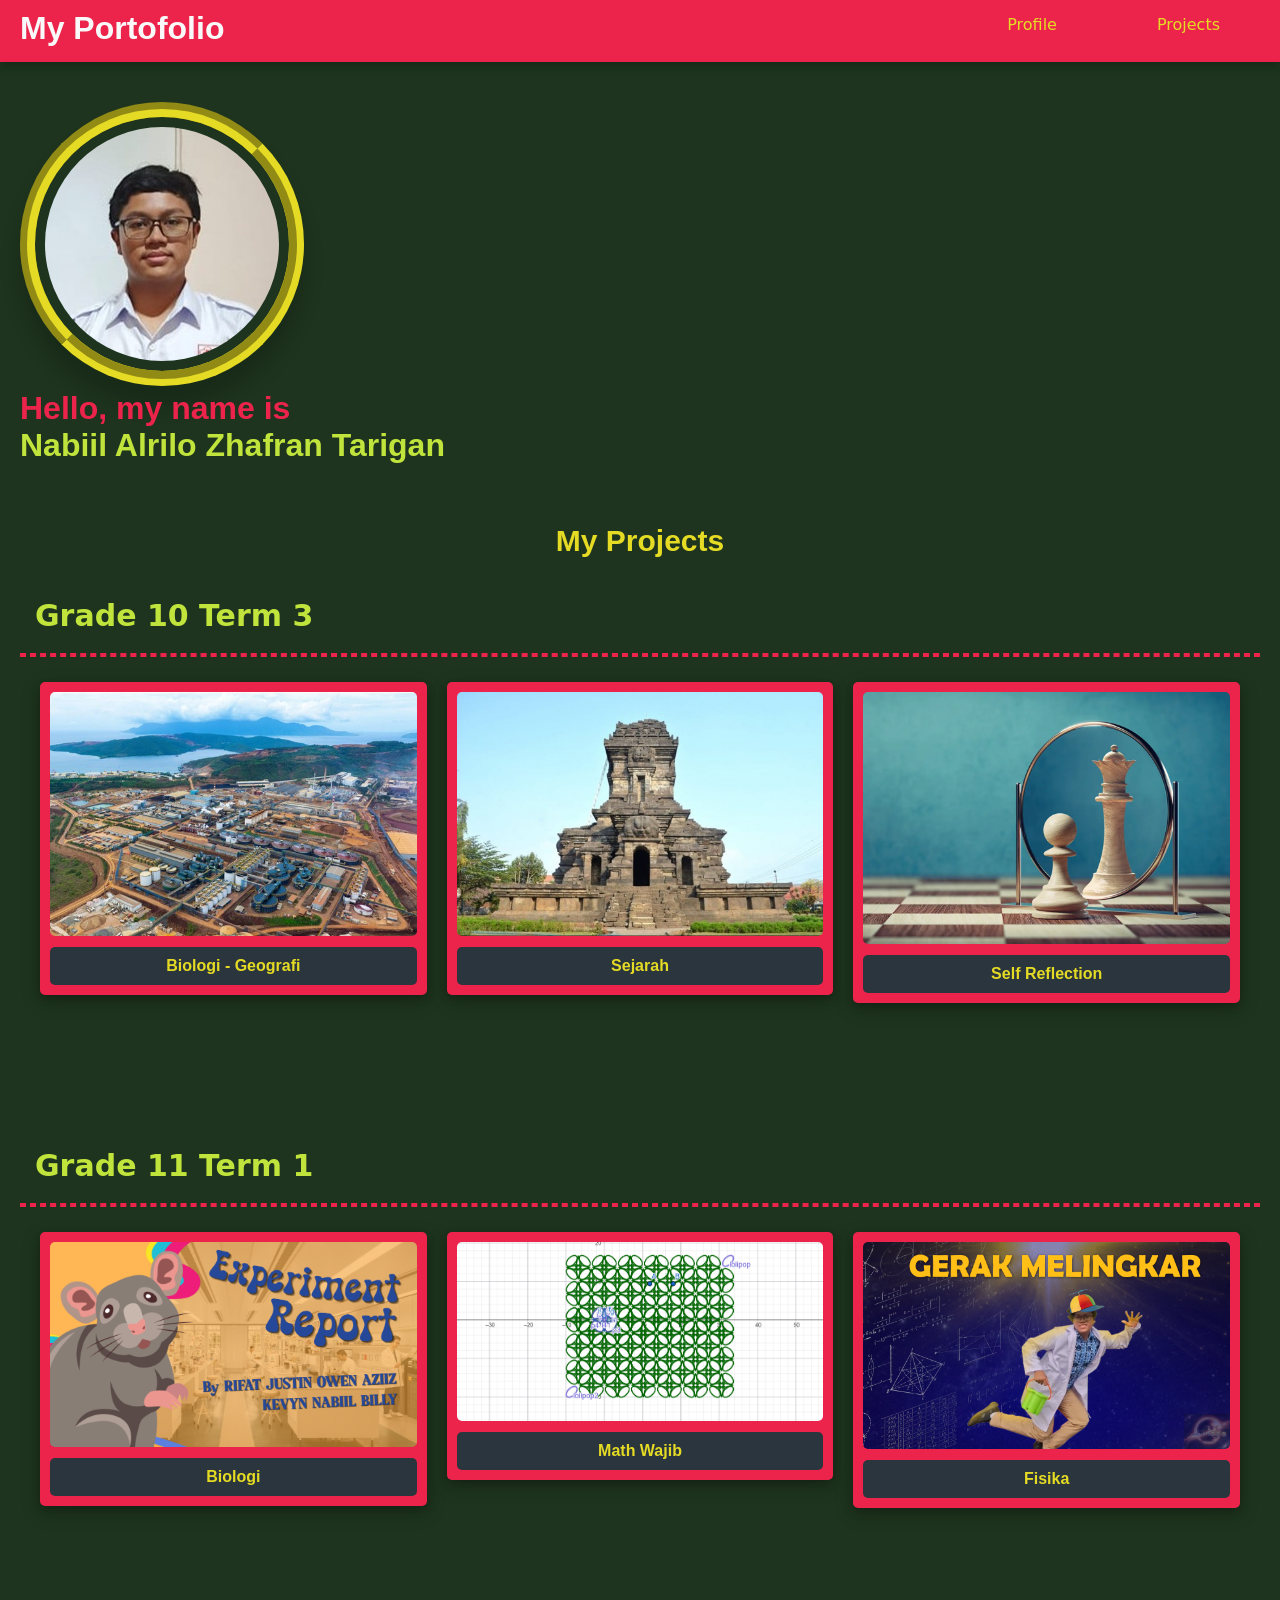
==== commit adf825f5: "some more stuff" ====
--- a/index.html
+++ b/index.html
@@ -120,7 +120,7 @@
             <li>
               <div class="project-ribbon">
                 <a href="biologi-xi.html">
-                  <img src="imgs/experiment-report.png" alt="" style="height: 200px;">
+                  <img src="imgs/experiment-report.png" alt="" style="min-width: 150px; max-width: 500px;">
                 </a>
 
                 <div class="sejarah-link">
@@ -133,11 +133,23 @@
             <li>
               <div class="project-ribbon">
                 <a href="matwa-xi.html">
-                  <img src="imgs/batik-thumbnail.png" alt="" style="height: 200px;">
+                  <img src="imgs/batik-thumbnail.png" alt="" style="min-width: 150px; max-width: 500px;">
                 </a>
                 <div class="sejarah-link">
                   <a href="matwa-xi.html">
                     Math Wajib
+                  </a>
+                </div>
+              </div>
+            </li>
+            <li>
+              <div class="project-ribbon">
+                <a href="fisika-xi.html">
+                  <img src="imgs/tumnail.png" alt="" style="min-width: 150px; max-width: 500px;">
+                </a>
+                <div class="sejarah-link">
+                  <a href="fisika-xi.html">
+                    Fisika
                   </a>
                 </div>
               </div>
--- a/style.css
+++ b/style.css
@@ -1,13 +1,13 @@
 * {
   margin: 0;
   padding: 0;
-  box-sizing: border-box;
+  box-sizing: border-box;;
   }
 
 .index-body {
 padding: 0%;
 font-family: Arial, Helvetica, sans-serif;
-background-color: aliceblue;
+background-color: rgb(30, 52, 30);
 height: 2000px;
 overflow: scroll;
 }
@@ -15,7 +15,7 @@
 .sejarah-body {
 padding: 0%;
 font-family: Arial, Helvetica, sans-serif;
-background-color: aliceblue;
+background-color: rgb(30, 52, 30);
 height: 2000px;
 overflow: scroll;
 }
@@ -23,9 +23,14 @@
 .biologi-body {
 padding: 0%;
 font-family: Arial, Helvetica, sans-serif;
-background-color: aliceblue;
+background-color: rgb(30, 52, 30);
 height: 1500px;
 overflow: scroll;
+}
+
+/* back */
+.back-black {
+  background-color: rgb(42, 53, 62) !important;
 }
 
 /* Navigation */
@@ -279,7 +284,7 @@
 text-align: center;
 margin-top: 7px;
 padding: 10px 20px;
-background-color: aliceblue;
+background-color: rgb(42, 53, 62);
 border-radius: 5px;
 }
 
@@ -323,7 +328,7 @@
 text-align: center;
 margin-top: 7px;
 padding: 10px 20px;
-background-color: aliceblue;
+background-color: rgb(42, 53, 62);
 border-radius: 5px;
 }
 
@@ -633,7 +638,7 @@
 }
 
 .biologi-xi-explanation-div {
-  width: 70%;
+
 }
 .biologi-xi-explanation-div p {
   font-size: 25px;
@@ -647,4 +652,28 @@
 }
 .biologi-xi-explanation-div ul p {
   padding: 0;
+}
+
+
+/* Matwa xi */
+.batik-image {
+  display: flex;
+  align-items: center;
+  justify-content: center;
+  padding-top: 20px;
+}
+.batik-image img {
+  width: 40%;
+}
+.gt-explanation {
+  display: flex;
+  gap: 20px;
+  justify-content: center;
+  align-items: center;
+}
+.gt-explanation div {
+  width: 200px;
+  border-radius: 10px;
+  background-color: aliceblue;
+  text-align: center;
 }
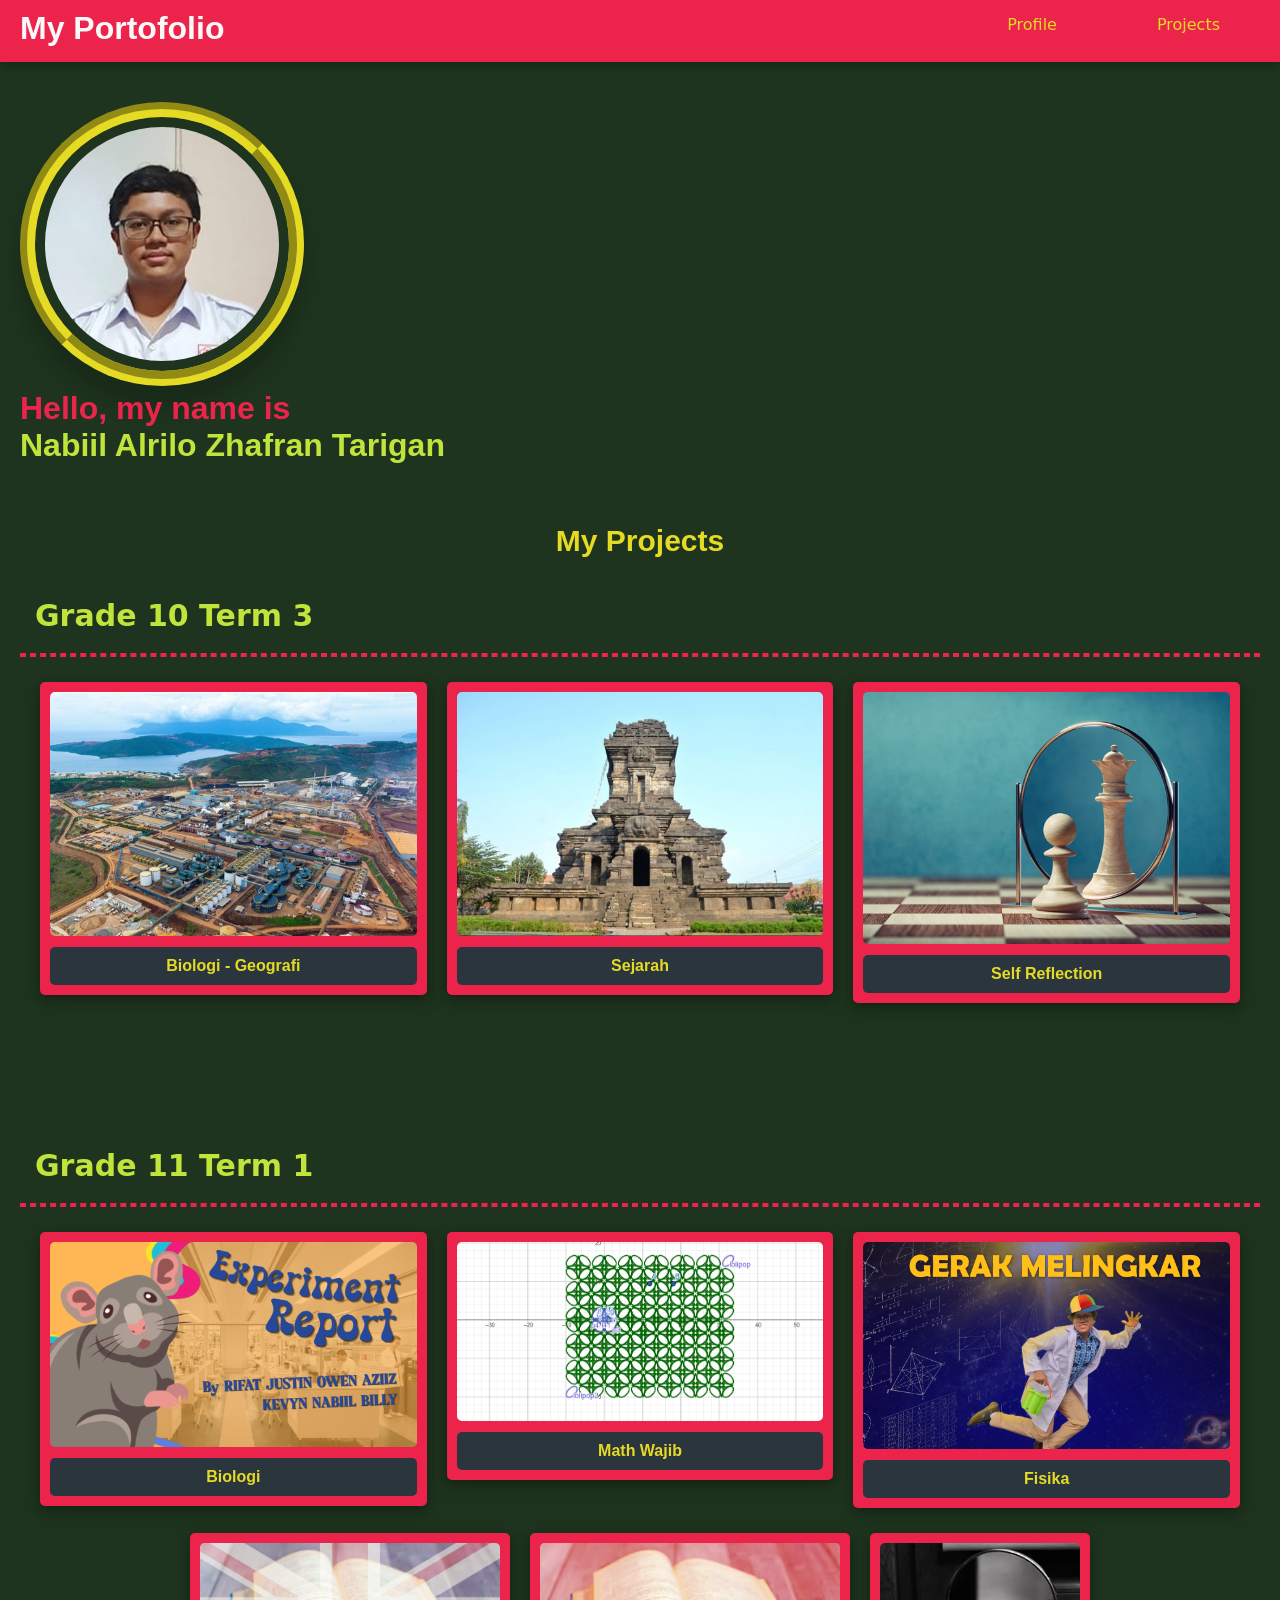
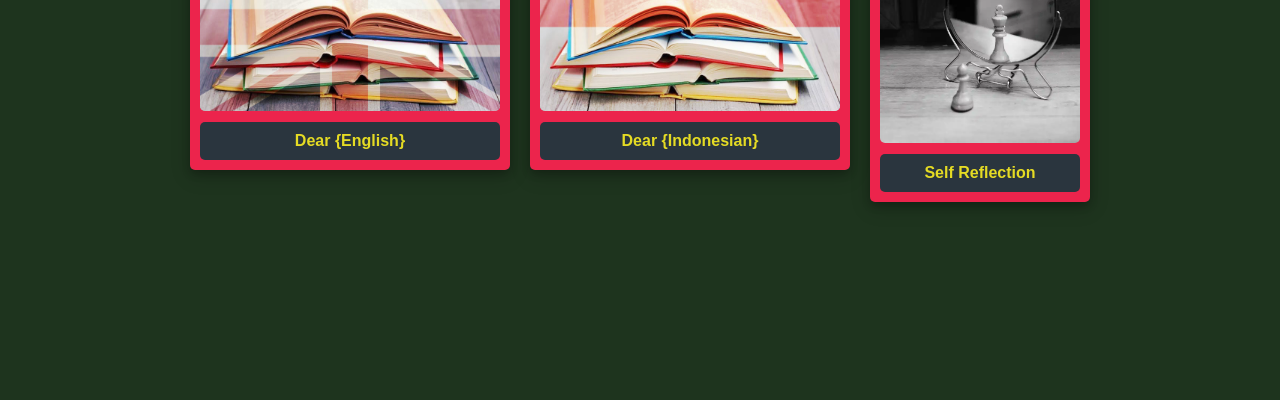
==== commit 1edb4d45: "ples bro" ====
--- a/index.html
+++ b/index.html
@@ -154,7 +154,48 @@
                 </div>
               </div>
             </li>
-
+          </ul>
+        </div>
+        <div class="center">
+          <ul class="term-11-1-nav">
+            <li>
+              <div class="project-ribbon">
+                <a href="dear-xi-eng.html">
+                  <img src="imgs/dear-eng-xi.svg">
+                </a>
+                <div class="sejarah-link">
+                  <a href="dear-xi-eng.html">
+                    Dear {English}
+                  </a>
+                </div>
+              </div>
+            </li>
+
+            <li>
+              <div class="project-ribbon">
+                <a href="dear-xi-indo.html">
+                  <img src="imgs/dear-indo-xi.svg">
+                </a>
+                <div class="sejarah-link">
+                  <a href="dear-xi-indo.html">
+                    Dear {Indonesian}
+                  </a>
+                </div>
+              </div>
+            </li>
+
+            <li>
+              <div class="project-ribbon">
+                <a href="self-reflection-xi.html">
+                  <img src="imgs/self-reflection-ribbon-xi.webp" style="max-width: 200px;">
+                </a>
+                <div class="sejarah-link">
+                  <a href="self-reflection-xi.html">
+                    Self Reflection
+                  </a>
+                </div>
+              </div>
+            </li>
           </ul>
         </div>
       </div>
--- a/style.css
+++ b/style.css
@@ -341,6 +341,13 @@
 
 .self-reflection-link a:hover {
 color: #c0e43c;
+}
+
+.self-reflection-image{
+  margin-left: 25%;
+}
+.self-reflection-image img {
+  width: 800px;
 }
 
 /* Top bar */
@@ -615,28 +622,28 @@
 
 /* Biologi xi */
 .slideshow {
+  width: 100%;
   display: flex;
-  align-items: center;
   justify-content: center;
-  gap: 15px;
-}
-.slideshow img {
-  width: 500px;
-  height: 300px;
-  object-fit: contain;
-}
-.slideshow button {
-  background: none;
+}
+
+.canva-container {
+  position: relative;
+  width: 70%;
+  aspect-ratio: 16 / 9;
+  overflow: hidden;
+  border-radius: 8px;
+  box-shadow: 0 2px 8px rgba(63, 69, 81, 0.16);
+}
+
+.canva-container iframe {
+  position: absolute;
+  width: 100%;
+  height: 100%;
+  top: 0;
+  left: 0;
   border: none;
-  font-size: 50px;
-  cursor: pointer;
-  padding: 50px;
-
-}
-.slideshow button:hover {
-  filter: grayscale(0.5);
-}
-
+}
 .biologi-xi-explanation-div {
 
 }
@@ -676,4 +683,58 @@
   border-radius: 10px;
   background-color: aliceblue;
   text-align: center;
+}
+.gt-process-explanation {
+
+}
+.gt-process-explanation-div {
+  padding: 10px 0;
+  display: flex;
+}
+.gt-process-explanation-div .flex-one {
+  width: 70%;
+}
+.gt-process-explanation-div h2 {
+  padding-left: 10px;
+}
+.gt-process-explanation-div .flex-two {
+  width: 20%;
+}
+.gt-process-explanation-div .flex-two img {
+  width: 100%;
+  height: auto;
+  display: block;
+}
+
+/* seven habits */
+.seven-habits span {
+  font-size: 15vh;
+  font-family: Impact, Haettenschweiler, 'Arial Narrow Bold', sans-serif;
+}
+
+/* DEAR */
+.dear-layout{
+  display: flex;
+}
+.dear-flex1{
+  flex: 0 0 60%;
+  padding: 20px;
+  color: #e5db24;
+}
+.dear-flex2 {
+  flex: 0 0 40%;
+}
+
+.dear-layout h1 {
+  font-family:'Trebuchet MS', 'Lucida Sans Unicode', 'Lucida Grande', 'Lucida Sans', Arial, sans-serif;
+  font-size: 10vh;
+}
+
+.dear-flex1 p {
+  padding-top: 20px;
+  font-size: x-large;
+}
+.dear-extra{
+  position:absolute;
+  right: 50px;
 }
